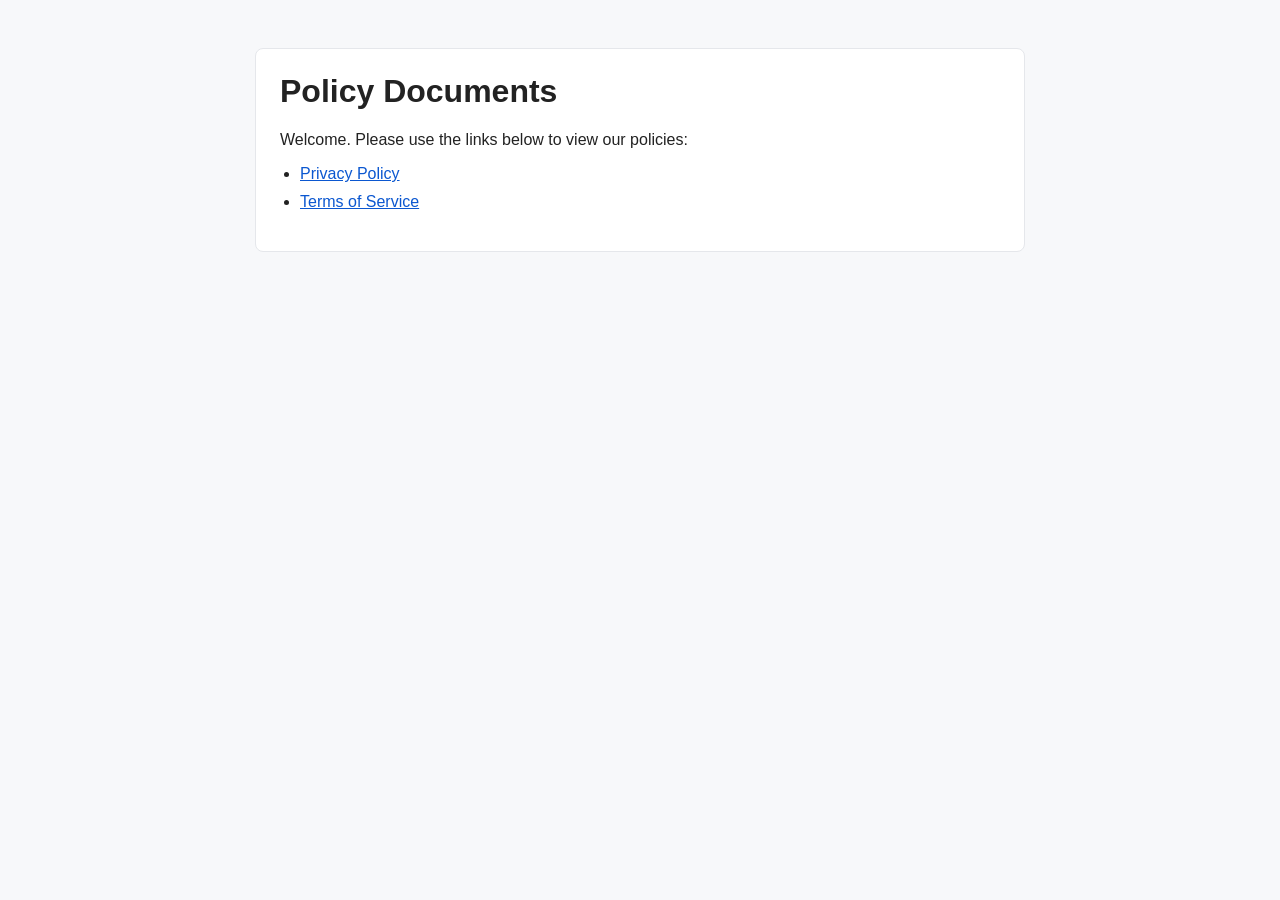
==== index.html @ 706dc566 "feat: add GitHub Pages policy and terms pages Agent-Logs-Url: https://github.com/Greenwood-creates/G" ====
<!doctype html>
<html lang="en">
  <head>
    <meta charset="utf-8" />
    <meta name="viewport" content="width=device-width, initial-scale=1" />
    <title>Greenwood Policy Documents</title>
    <style>
      body {
        font-family: Arial, sans-serif;
        margin: 0;
        background: #f7f8fa;
        color: #222;
      }
      main {
        max-width: 720px;
        margin: 48px auto;
        background: #fff;
        border: 1px solid #e5e7eb;
        border-radius: 8px;
        padding: 24px;
      }
      h1 {
        margin-top: 0;
      }
      ul {
        padding-left: 20px;
      }
      li {
        margin: 10px 0;
      }
      a {
        color: #0b57d0;
      }
    </style>
  </head>
  <body>
    <main>
      <h1>Policy Documents</h1>
      <p>Welcome. Please use the links below to view our policies:</p>
      <ul>
        <li><a href="./privacy-policy.html">Privacy Policy</a></li>
        <li><a href="./terms-of-service.html">Terms of Service</a></li>
      </ul>
    </main>
  </body>
</html>
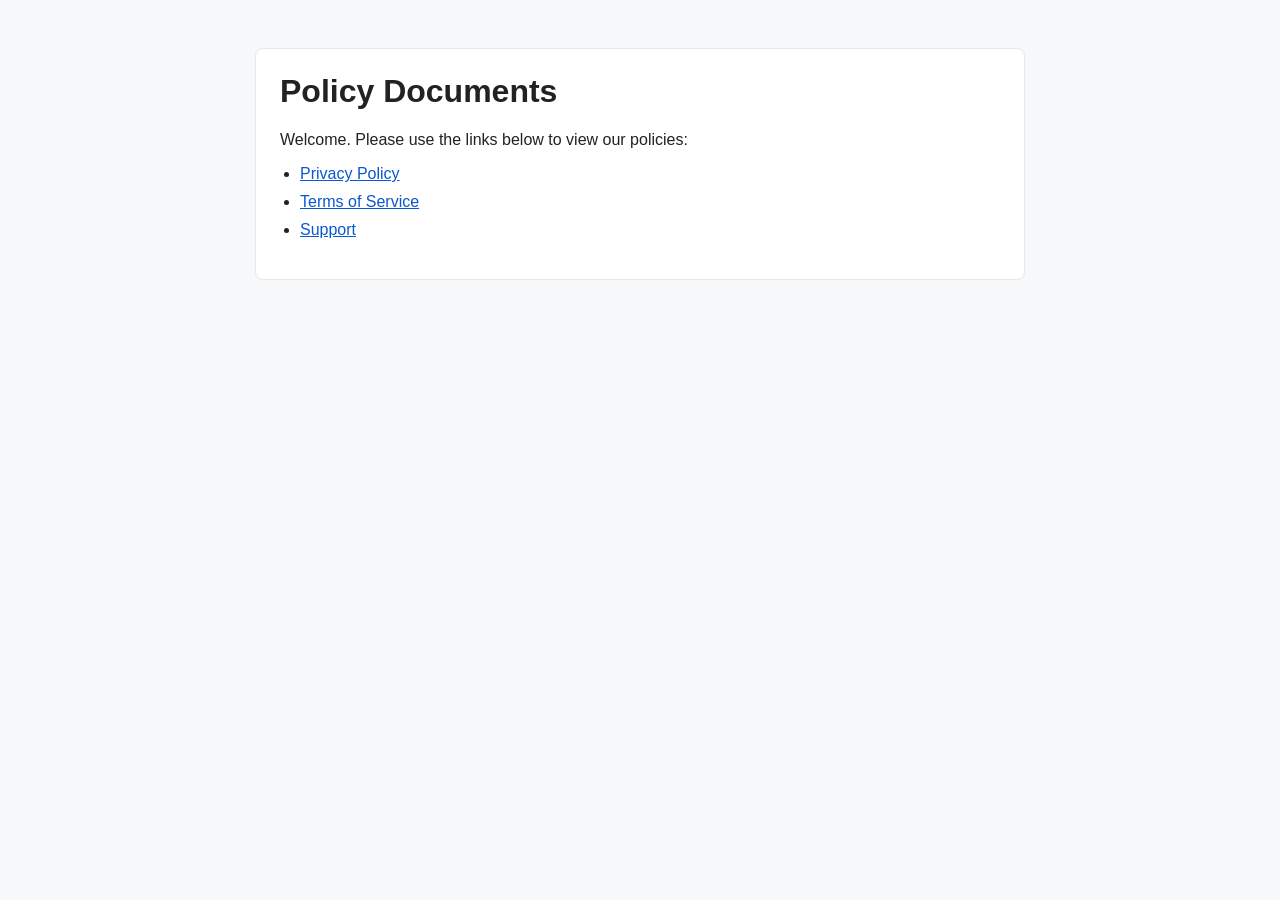
==== commit af32da4b: "Add support page and link from index.html" ====
--- a/index.html
+++ b/index.html
@@ -40,6 +40,7 @@
       <ul>
         <li><a href="./privacy-policy.html">Privacy Policy</a></li>
         <li><a href="./terms-of-service.html">Terms of Service</a></li>
+        <li><a href="./support.html">Support</a></li>
       </ul>
     </main>
   </body>
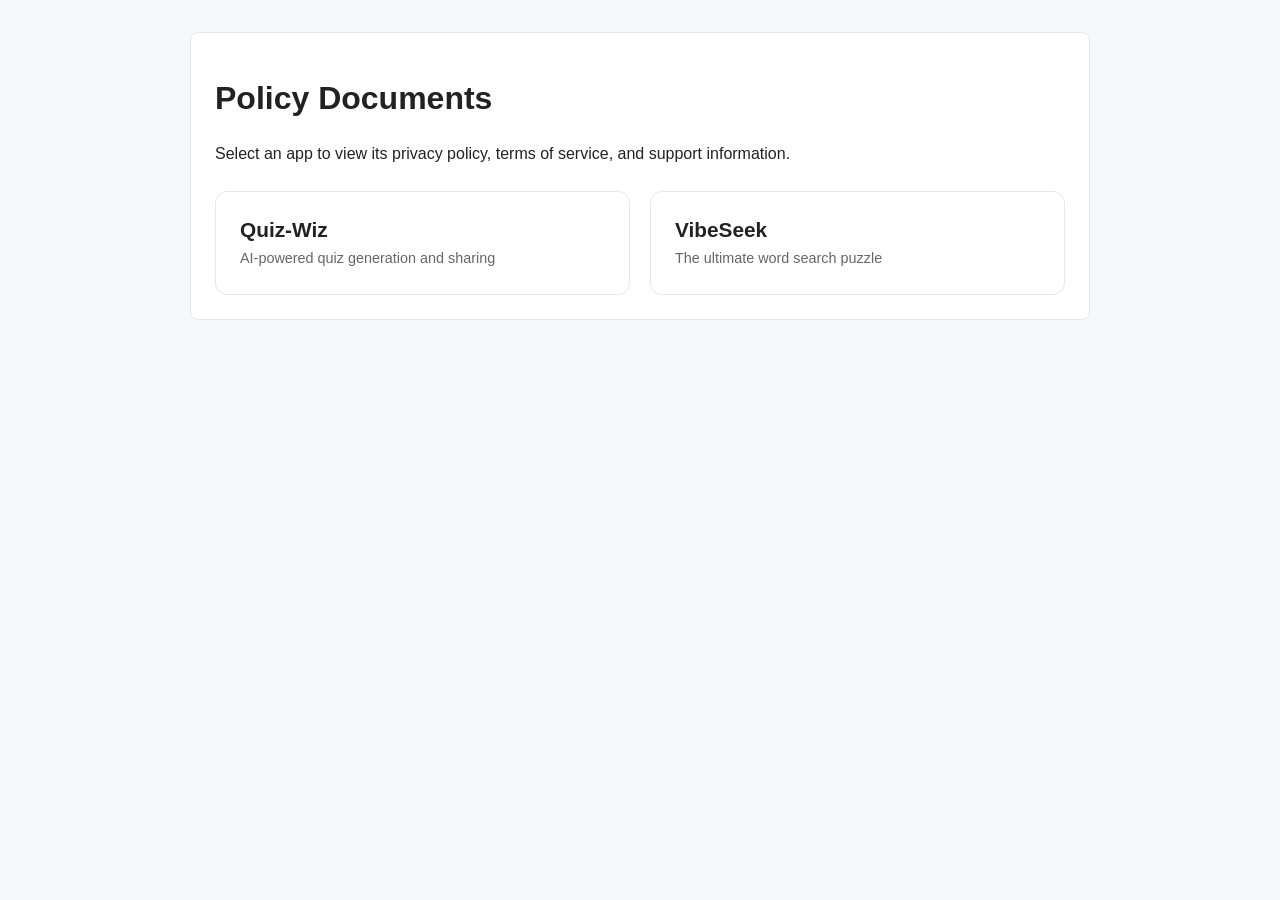
==== commit d5fea994: "Restructure policy pages by app Move policy documents into per-app directories for Quiz-Wiz and Vibe" ====
--- a/index.html
+++ b/index.html
@@ -3,45 +3,24 @@
   <head>
     <meta charset="utf-8" />
     <meta name="viewport" content="width=device-width, initial-scale=1" />
-    <title>Greenwood Policy Documents</title>
-    <style>
-      body {
-        font-family: Arial, sans-serif;
-        margin: 0;
-        background: #f7f8fa;
-        color: #222;
-      }
-      main {
-        max-width: 720px;
-        margin: 48px auto;
-        background: #fff;
-        border: 1px solid #e5e7eb;
-        border-radius: 8px;
-        padding: 24px;
-      }
-      h1 {
-        margin-top: 0;
-      }
-      ul {
-        padding-left: 20px;
-      }
-      li {
-        margin: 10px 0;
-      }
-      a {
-        color: #0b57d0;
-      }
-    </style>
+    <title>Policy Documents</title>
+    <link rel="stylesheet" href="./assets/style.css" />
   </head>
   <body>
     <main>
       <h1>Policy Documents</h1>
-      <p>Welcome. Please use the links below to view our policies:</p>
-      <ul>
-        <li><a href="./privacy-policy.html">Privacy Policy</a></li>
-        <li><a href="./terms-of-service.html">Terms of Service</a></li>
-        <li><a href="./support.html">Support</a></li>
-      </ul>
+      <p>Select an app to view its privacy policy, terms of service, and support information.</p>
+
+      <div class="app-grid">
+        <a class="app-card" href="./quiz-wiz/index.html">
+          <h2>Quiz-Wiz</h2>
+          <p>AI-powered quiz generation and sharing</p>
+        </a>
+        <a class="app-card" href="./vibeseek/index.html">
+          <h2>VibeSeek</h2>
+          <p>The ultimate word search puzzle</p>
+        </a>
+      </div>
     </main>
   </body>
 </html>
--- a/assets/style.css
+++ b/assets/style.css
@@ -0,0 +1,78 @@
+* {
+  box-sizing: border-box;
+}
+body {
+  font-family: Arial, sans-serif;
+  margin: 0;
+  background: #f7f8fa;
+  color: #222;
+}
+main {
+  max-width: 900px;
+  margin: 32px auto;
+  background: #fff;
+  border: 1px solid #e5e7eb;
+  border-radius: 8px;
+  padding: 24px;
+  line-height: 1.6;
+}
+h1, h2, h3 {
+  line-height: 1.3;
+}
+a {
+  color: #0b57d0;
+}
+ul {
+  padding-left: 20px;
+}
+li {
+  margin: 6px 0;
+}
+hr {
+  border: 0;
+  border-top: 1px solid #e5e7eb;
+  margin: 24px 0;
+}
+.card {
+  background: #f9fafb;
+  border: 1px solid #e5e7eb;
+  border-radius: 8px;
+  padding: 16px;
+}
+.muted {
+  color: #555;
+}
+code {
+  background: #f3f4f6;
+  padding: 2px 6px;
+  border-radius: 6px;
+}
+.app-grid {
+  display: grid;
+  grid-template-columns: repeat(auto-fill, minmax(280px, 1fr));
+  gap: 20px;
+  margin-top: 24px;
+}
+.app-card {
+  display: block;
+  text-decoration: none;
+  color: inherit;
+  padding: 24px;
+  background: #fff;
+  border: 1px solid #e5e7eb;
+  border-radius: 12px;
+  transition: box-shadow 0.2s, transform 0.2s;
+}
+.app-card:hover {
+  box-shadow: 0 4px 12px rgba(0, 0, 0, 0.08);
+  transform: translateY(-2px);
+}
+.app-card h2 {
+  margin: 0 0 4px 0;
+  font-size: 1.3rem;
+}
+.app-card p {
+  margin: 0;
+  color: #666;
+  font-size: 0.9rem;
+}
